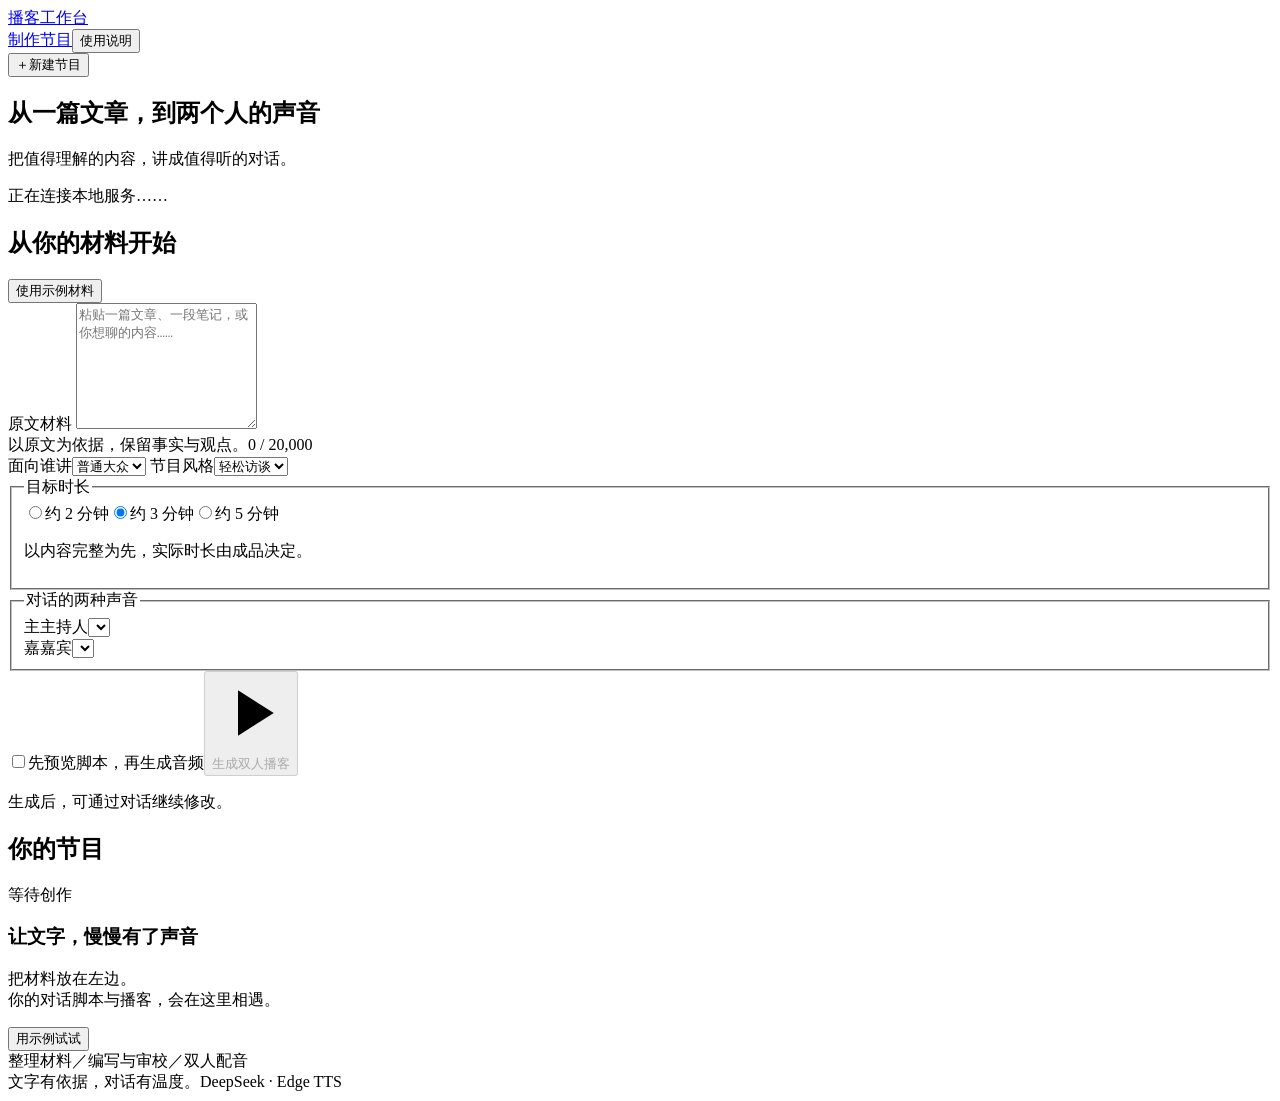
==== src/podcast_workbench/static/index.html @ c78d6475 "feat: connect editorial web UI to backend with default Edge TTS" ====
<!doctype html>
<html lang="zh-CN">
<head>
  <meta charset="utf-8">
  <meta name="viewport" content="width=device-width,initial-scale=1">
  <meta name="color-scheme" content="light">
  <title>播客工作台 · 文稿编辑室</title>
  <link rel="stylesheet" href="/static/styles.css">
  <script src="/static/app.js" defer></script>
</head>
<body>
  <header class="site-header">
    <a class="brand" href="#workspace" aria-label="播客工作台">
      <span class="brand-mark" aria-hidden="true"><i></i><i></i><i></i><i></i><i></i></span>
      <span>播客工作台</span>
    </a>
    <nav aria-label="主导航"><a class="nav-current" href="#workspace">制作节目</a><button type="button" id="help-open">使用说明</button></nav>
    <button type="button" class="new-button" id="new-program"><span aria-hidden="true">＋</span>新建节目</button>
  </header>
  <main id="workspace">
    <section class="hero" aria-labelledby="page-title">
      <h1 id="page-title">从一篇文章，到两个人的声音</h1>
      <p>把值得理解的内容，讲成值得听的对话。</p>
    </section>
    <p class="design-message" id="connection-status" role="status">正在连接本地服务……</p><div class="workspace-grid">
      <section class="material-panel" aria-labelledby="material-heading">
        <div class="section-top"><h2 id="material-heading">从你的材料开始</h2><button class="link-button" type="button" id="use-example">使用示例材料</button></div>
        <form id="material-form" novalidate>
          <label class="field-label" for="source-text">原文材料</label>
          <textarea id="source-text" rows="8" aria-describedby="source-hint source-error" placeholder="粘贴一篇文章、一段笔记，或你想聊的内容……"></textarea>
          <div class="material-meta"><span id="source-hint">以原文为依据，保留事实与观点。</span><span><span id="character-count">0</span> / 20,000</span></div>
          <p class="field-error" id="source-error" role="alert" hidden></p>
          <div class="settings-grid">
            <label class="field-label" for="audience">面向谁讲<select id="audience"><option value="general">普通大众</option><option value="beginner">初学者</option><option value="professional">专业听众</option></select></label>
            <label class="field-label" for="style">节目风格<select id="style"><option value="casual">轻松访谈</option><option value="educational">知识讲解</option></select></label>
          </div>
          <fieldset class="duration-field"><legend>目标时长</legend><div class="duration-options"><label><input type="radio" name="minutes" value="2"><span>约 2 分钟</span></label><label><input type="radio" name="minutes" value="3" checked><span>约 3 分钟</span></label><label><input type="radio" name="minutes" value="5"><span>约 5 分钟</span></label></div><p class="tiny-note">以内容完整为先，实际时长由成品决定。</p></fieldset>
          <fieldset class="voices-field"><legend>对话的两种声音</legend><div class="voice-options"><div class="voice-option"><span class="role-dot" aria-hidden="true">主</span><label for="host-voice">主持人<select id="host-voice"></select></label></div><div class="voice-option"><span class="role-dot guest-dot" aria-hidden="true">嘉</span><label for="guest-voice">嘉宾<select id="guest-voice"></select></label></div></div><p class="field-error" id="voice-error" role="alert" hidden>请为主持人和嘉宾选择不同音色。</p></fieldset>
          <div class="create-actions"><label class="preview-check"><input id="preview-script" type="checkbox"><span>先预览脚本，再生成音频</span></label><button class="primary-button" id="create-button" type="submit" disabled><svg viewBox="0 0 24 24" aria-hidden="true"><path d="m8 5 11 7-11 7z"/></svg><span id="create-label">生成双人播客</span></button><p class="tiny-note centered">生成后，可通过对话继续修改。</p></div>
        </form>
      </section>
      <section class="output-column" aria-labelledby="output-heading">
        <div class="section-top output-top"><h2 id="output-heading">你的节目</h2><span class="state-badge" id="state-badge">等待创作</span></div>
        <div class="empty-output" id="empty-output"><div class="empty-art" aria-hidden="true"><span></span><span></span><span></span><span></span><span></span><i></i></div><h3>让文字，慢慢有了声音</h3><p>把材料放在左边。<br>你的对话脚本与播客，会在这里相遇。</p><button class="secondary-button" type="button" id="empty-example">用示例试试</button><button class="link-button" type="button" id="resume-job" hidden>重新查询任务</button><div class="empty-flow"><span>整理材料</span><span aria-hidden="true">／</span><span>编写与审校</span><span aria-hidden="true">／</span><span>双人配音</span></div></div>
        <div class="running-output" id="running-output" hidden><div class="running-heading"><span class="working-mark" aria-hidden="true"></span><div><h3 id="running-title">正在打磨对话</h3><p>先讲清楚内容，再让两种声音接住它。</p></div></div><ol class="stage-list"><li class="complete"><span class="stage-number">1</span><div><b>整理材料</b><p>提取关键事实与讨论提纲</p></div><span class="stage-word">已完成</span></li><li class="complete"><span class="stage-number">2</span><div><b>编写对话</b><p>让主持人与嘉宾自然衔接</p></div><span class="stage-word">已完成</span></li><li class="current"><span class="stage-number">3</span><div><b>内容审校</b><p>核对依据，调整表达和节奏</p></div><span class="stage-word">进行中</span></li><li><span class="stage-number">4</span><div><b>分角色配音</b><p>为主持人和嘉宾生成语音</p></div><span class="stage-word">等待</span></li><li><span class="stage-number">5</span><div><b>合成音频</b><p>按脚本顺序组成完整节目</p></div><span class="stage-word">等待</span></li></ol><p class="state-explanation">任务由后台继续处理，刷新页面后可恢复进度。</p></div>
        <div class="result-output" id="result-output" hidden>
          <div class="feedback-banner error-banner" id="failure-banner" role="alert" hidden><svg viewBox="0 0 24 24" aria-hidden="true"><circle cx="12" cy="12" r="9"/><path d="M12 7v6m0 3v1"/></svg><div><b>配音暂未完成，脚本已保留</b><p>检查服务配置或稍后重试，无需重新编写脚本。</p><button type="button" class="link-button" id="retry-audio">重新生成音频</button></div></div>
          <div class="episode-heading"><span class="episode-mark" aria-hidden="true"><i></i><i></i><i></i><i></i><i></i></span><div><h3></h3><p>双人对话<span aria-hidden="true"> · </span><span id="episode-style">轻松访谈</span><span aria-hidden="true"> · </span><span id="episode-audience">普通大众</span></p></div></div>
          <div class="feedback-banner stale-banner" id="stale-banner" hidden><div><b>音频尚未更新到当前脚本</b><p>可继续试听已有音频，或生成当前脚本的音频。</p></div><button type="button" class="secondary-button" id="render-new-audio">生成新版音频</button></div>
          <div class="audio-panel" id="audio-panel" hidden><div class="audio-topline"><span>节目音频</span><span class="tiny-note" id="audio-engine"></span></div><audio id="program-audio" controls preload="metadata" aria-label="播客音频"></audio><div class="download-row"><span id="audio-duration"></span><a id="audio-download" class="link-button">下载音频</a></div></div>
          <div class="script-ready-callout" id="script-ready-callout" hidden><span>脚本已备好，可以先修改，再生成音频。</span><button type="button" class="secondary-button" id="render-audio">生成音频</button></div>
          <div class="script-section"><div class="script-tabs" role="tablist" aria-label="节目内容"><button id="tab-script" type="button" role="tab" aria-controls="panel-script" aria-selected="true" tabindex="0" data-tab="script">对话脚本</button><button id="tab-outline" type="button" role="tab" aria-controls="panel-outline" aria-selected="false" tabindex="-1" data-tab="outline">内容提纲</button><button id="tab-review" type="button" role="tab" aria-controls="panel-review" aria-selected="false" tabindex="-1" data-tab="review">审校摘要</button><span class="revision-label" id="revision-label"></span></div>
            <div role="tabpanel" id="panel-script" aria-labelledby="tab-script"></div>
            <div role="tabpanel" id="panel-outline" aria-labelledby="tab-outline" hidden></div>
            <div role="tabpanel" id="panel-review" aria-labelledby="tab-review" hidden></div>
            <div class="script-footer"><span>内容由模型生成，请结合原文核对。</span><a class="link-button" id="script-download" hidden>下载脚本</a></div>
          </div>
          <section class="revision-section" aria-labelledby="revision-heading"><h3 id="revision-heading">继续打磨这期节目</h3><p class="revision-description">不必从头来过，告诉它你想改哪里。</p><div class="quick-actions"><button type="button" data-edit="缩短节目，保留核心观点。">缩短节目</button><button type="button" data-edit="讲得更通俗，保持原文事实。">讲得更通俗</button><button type="button" id="change-voices">应用所选音色</button></div><form id="revision-form"><label class="sr-only" for="revision-text">修改要求</label><div class="revision-composer"><textarea id="revision-text" rows="2" maxlength="4000" placeholder="例如：开场再短一点，嘉宾的解释更生活化。"></textarea><button type="submit" id="revision-submit" aria-label="提交修改" disabled><svg viewBox="0 0 24 24" aria-hidden="true"><path d="m6 12 6-6 6 6M12 6v13"/></svg></button></div><p class="tiny-note">原材料会保留；勾选“先预览脚本”可暂不配音。</p></form></section>
        </div>
        <details class="trace-details" id="trace-details" hidden><summary>会话与请求标识</summary><div><p><span>session_id</span><code></code></p><p><span>trace_id</span><code></code></p></div></details>
      </section>
    </div>
    <div class="design-message" id="design-message" role="alert" hidden></div>
    <footer class="workspace-footer"><span>文字有依据，对话有温度。</span><span>DeepSeek · Edge TTS</span></footer>
  </main>
  <dialog id="help-dialog"><div class="dialog-top"><h2>怎样制作一期节目</h2><button type="button" id="help-close" aria-label="关闭使用说明">×</button></div><ol><li>粘贴材料，选择听众、风格和目标时长。</li><li>直接生成播客，或先预览脚本。</li><li>查看脚本、提纲和审校结果，再生成双人音频。</li><li>通过对话修改，或只调整两个角色的音色。</li></ol><p>DeepSeek 负责整理、编写和审校；Edge TTS 负责双人配音。更换原材料请新建节目。页面会恢复最近一次会话，任务期间请勿关闭后台。</p></dialog>
</body>
</html>
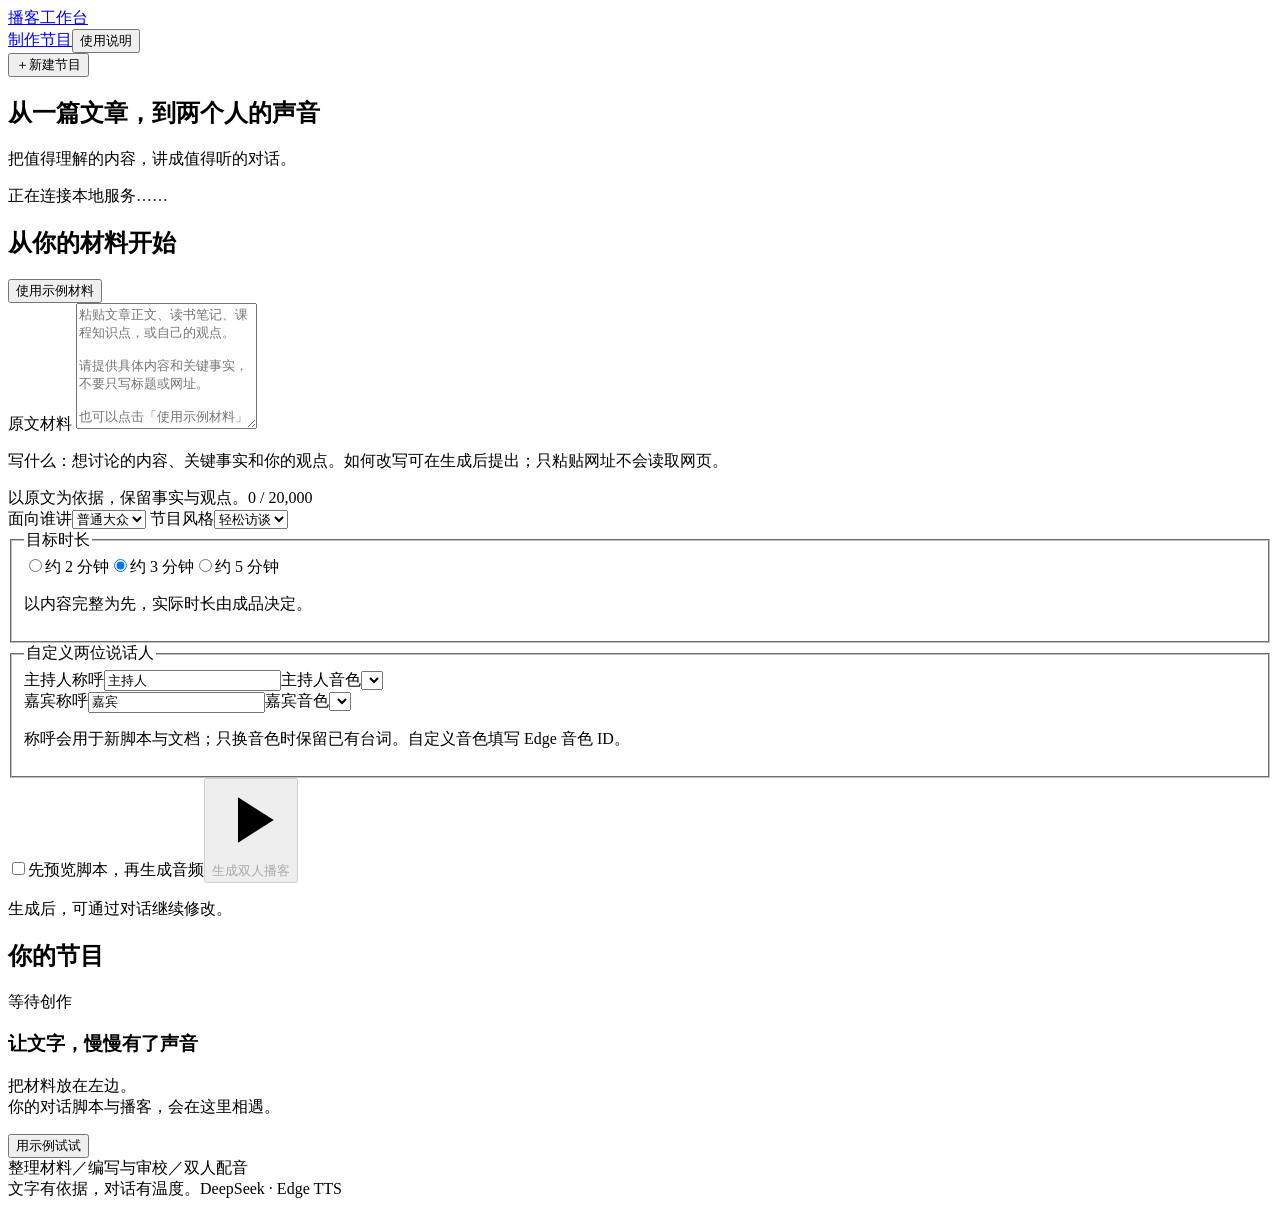
==== commit 05631f9d: "feat: customize speakers and polish loading script collapse and Word export" ====
--- a/src/podcast_workbench/static/index.html
+++ b/src/podcast_workbench/static/index.html
@@ -27,7 +27,8 @@
         <div class="section-top"><h2 id="material-heading">从你的材料开始</h2><button class="link-button" type="button" id="use-example">使用示例材料</button></div>
         <form id="material-form" novalidate>
           <label class="field-label" for="source-text">原文材料</label>
-          <textarea id="source-text" rows="8" aria-describedby="source-hint source-error" placeholder="粘贴一篇文章、一段笔记，或你想聊的内容……"></textarea>
+          <textarea id="source-text" rows="8" aria-describedby="source-hint source-error source-guide" placeholder="粘贴文章正文、读书笔记、课程知识点，或自己的观点。&#10;&#10;请提供具体内容和关键事实，不要只写标题或网址。&#10;&#10;也可以点击「使用示例材料」开始。"></textarea>
+          <p class="tiny-note source-guide" id="source-guide">写什么：想讨论的内容、关键事实和你的观点。如何改写可在生成后提出；只粘贴网址不会读取网页。</p>
           <div class="material-meta"><span id="source-hint">以原文为依据，保留事实与观点。</span><span><span id="character-count">0</span> / 20,000</span></div>
           <p class="field-error" id="source-error" role="alert" hidden></p>
           <div class="settings-grid">
@@ -35,7 +36,12 @@
             <label class="field-label" for="style">节目风格<select id="style"><option value="casual">轻松访谈</option><option value="educational">知识讲解</option></select></label>
           </div>
           <fieldset class="duration-field"><legend>目标时长</legend><div class="duration-options"><label><input type="radio" name="minutes" value="2"><span>约 2 分钟</span></label><label><input type="radio" name="minutes" value="3" checked><span>约 3 分钟</span></label><label><input type="radio" name="minutes" value="5"><span>约 5 分钟</span></label></div><p class="tiny-note">以内容完整为先，实际时长由成品决定。</p></fieldset>
-          <fieldset class="voices-field"><legend>对话的两种声音</legend><div class="voice-options"><div class="voice-option"><span class="role-dot" aria-hidden="true">主</span><label for="host-voice">主持人<select id="host-voice"></select></label></div><div class="voice-option"><span class="role-dot guest-dot" aria-hidden="true">嘉</span><label for="guest-voice">嘉宾<select id="guest-voice"></select></label></div></div><p class="field-error" id="voice-error" role="alert" hidden>请为主持人和嘉宾选择不同音色。</p></fieldset>
+          <fieldset class="voices-field"><legend>自定义两位说话人</legend>
+            <div class="speaker-settings">
+              <div class="speaker-setting"><label class="field-label" for="host-name">主持人称呼<input id="host-name" type="text" maxlength="20" value="主持人" placeholder="例如：小林" required></label><label class="field-label" for="host-voice">主持人音色<select id="host-voice"></select></label><label class="field-label custom-voice" for="host-custom-voice" hidden>Edge 音色 ID<input id="host-custom-voice" type="text" maxlength="80" placeholder="例如：zh-CN-XiaoxiaoNeural" spellcheck="false"></label></div>
+              <div class="speaker-setting"><label class="field-label" for="guest-name">嘉宾称呼<input id="guest-name" type="text" maxlength="20" value="嘉宾" placeholder="例如：阿周" required></label><label class="field-label" for="guest-voice">嘉宾音色<select id="guest-voice"></select></label><label class="field-label custom-voice" for="guest-custom-voice" hidden>Edge 音色 ID<input id="guest-custom-voice" type="text" maxlength="80" placeholder="输入完整音色 ID" spellcheck="false"></label></div>
+            </div><p class="tiny-note">称呼会用于新脚本与文档；只换音色时保留已有台词。自定义音色填写 Edge 音色 ID。</p><p class="field-error" id="voice-error" role="alert" hidden></p>
+          </fieldset>
           <div class="create-actions"><label class="preview-check"><input id="preview-script" type="checkbox"><span>先预览脚本，再生成音频</span></label><button class="primary-button" id="create-button" type="submit" disabled><svg viewBox="0 0 24 24" aria-hidden="true"><path d="m8 5 11 7-11 7z"/></svg><span id="create-label">生成双人播客</span></button><p class="tiny-note centered">生成后，可通过对话继续修改。</p></div>
         </form>
       </section>
@@ -53,7 +59,8 @@
             <div role="tabpanel" id="panel-script" aria-labelledby="tab-script"></div>
             <div role="tabpanel" id="panel-outline" aria-labelledby="tab-outline" hidden></div>
             <div role="tabpanel" id="panel-review" aria-labelledby="tab-review" hidden></div>
-            <div class="script-footer"><span>内容由模型生成，请结合原文核对。</span><a class="link-button" id="script-download" hidden>下载脚本</a></div>
+            <button type="button" class="script-expand" id="script-expand" aria-expanded="false" aria-controls="panel-script" hidden>展开完整脚本</button>
+            <div class="script-footer"><span>内容由模型生成，请结合原文核对。</span><div class="script-exports"><a class="link-button" id="document-download" hidden>导出 Word</a><a class="link-button" id="script-download" hidden>下载文本</a></div></div>
           </div>
           <section class="revision-section" aria-labelledby="revision-heading"><h3 id="revision-heading">继续打磨这期节目</h3><p class="revision-description">不必从头来过，告诉它你想改哪里。</p><div class="quick-actions"><button type="button" data-edit="缩短节目，保留核心观点。">缩短节目</button><button type="button" data-edit="讲得更通俗，保持原文事实。">讲得更通俗</button><button type="button" id="change-voices">应用所选音色</button></div><form id="revision-form"><label class="sr-only" for="revision-text">修改要求</label><div class="revision-composer"><textarea id="revision-text" rows="2" maxlength="4000" placeholder="例如：开场再短一点，嘉宾的解释更生活化。"></textarea><button type="submit" id="revision-submit" aria-label="提交修改" disabled><svg viewBox="0 0 24 24" aria-hidden="true"><path d="m6 12 6-6 6 6M12 6v13"/></svg></button></div><p class="tiny-note">原材料会保留；勾选“先预览脚本”可暂不配音。</p></form></section>
         </div>
@@ -63,6 +70,6 @@
     <div class="design-message" id="design-message" role="alert" hidden></div>
     <footer class="workspace-footer"><span>文字有依据，对话有温度。</span><span>DeepSeek · Edge TTS</span></footer>
   </main>
-  <dialog id="help-dialog"><div class="dialog-top"><h2>怎样制作一期节目</h2><button type="button" id="help-close" aria-label="关闭使用说明">×</button></div><ol><li>粘贴材料，选择听众、风格和目标时长。</li><li>直接生成播客，或先预览脚本。</li><li>查看脚本、提纲和审校结果，再生成双人音频。</li><li>通过对话修改，或只调整两个角色的音色。</li></ol><p>DeepSeek 负责整理、编写和审校；Edge TTS 负责双人配音。更换原材料请新建节目。页面会恢复最近一次会话，任务期间请勿关闭后台。</p></dialog>
+  <dialog id="help-dialog"><div class="dialog-top"><h2>怎样制作一期节目</h2><button type="button" id="help-close" aria-label="关闭使用说明"><svg viewBox="0 0 24 24" aria-hidden="true"><path d="m6 6 12 12M18 6 6 18"/></svg></button></div><ol><li>粘贴具体材料，选择听众、风格和目标时长。</li><li>填写两人称呼、选择音色，直接制作或先预览脚本。</li><li>查看脚本、提纲和审校结果，再生成双人音频。</li><li>长脚本可展开阅读，也可导出完整 Word 文档。</li><li>通过对话修改，或只调整两个角色的音色。</li></ol><p>DeepSeek 负责整理、编写和审校；Edge TTS 负责双人配音。更换原材料请新建节目。页面会恢复最近一次会话，任务期间请勿关闭后台。</p></dialog>
 </body>
 </html>
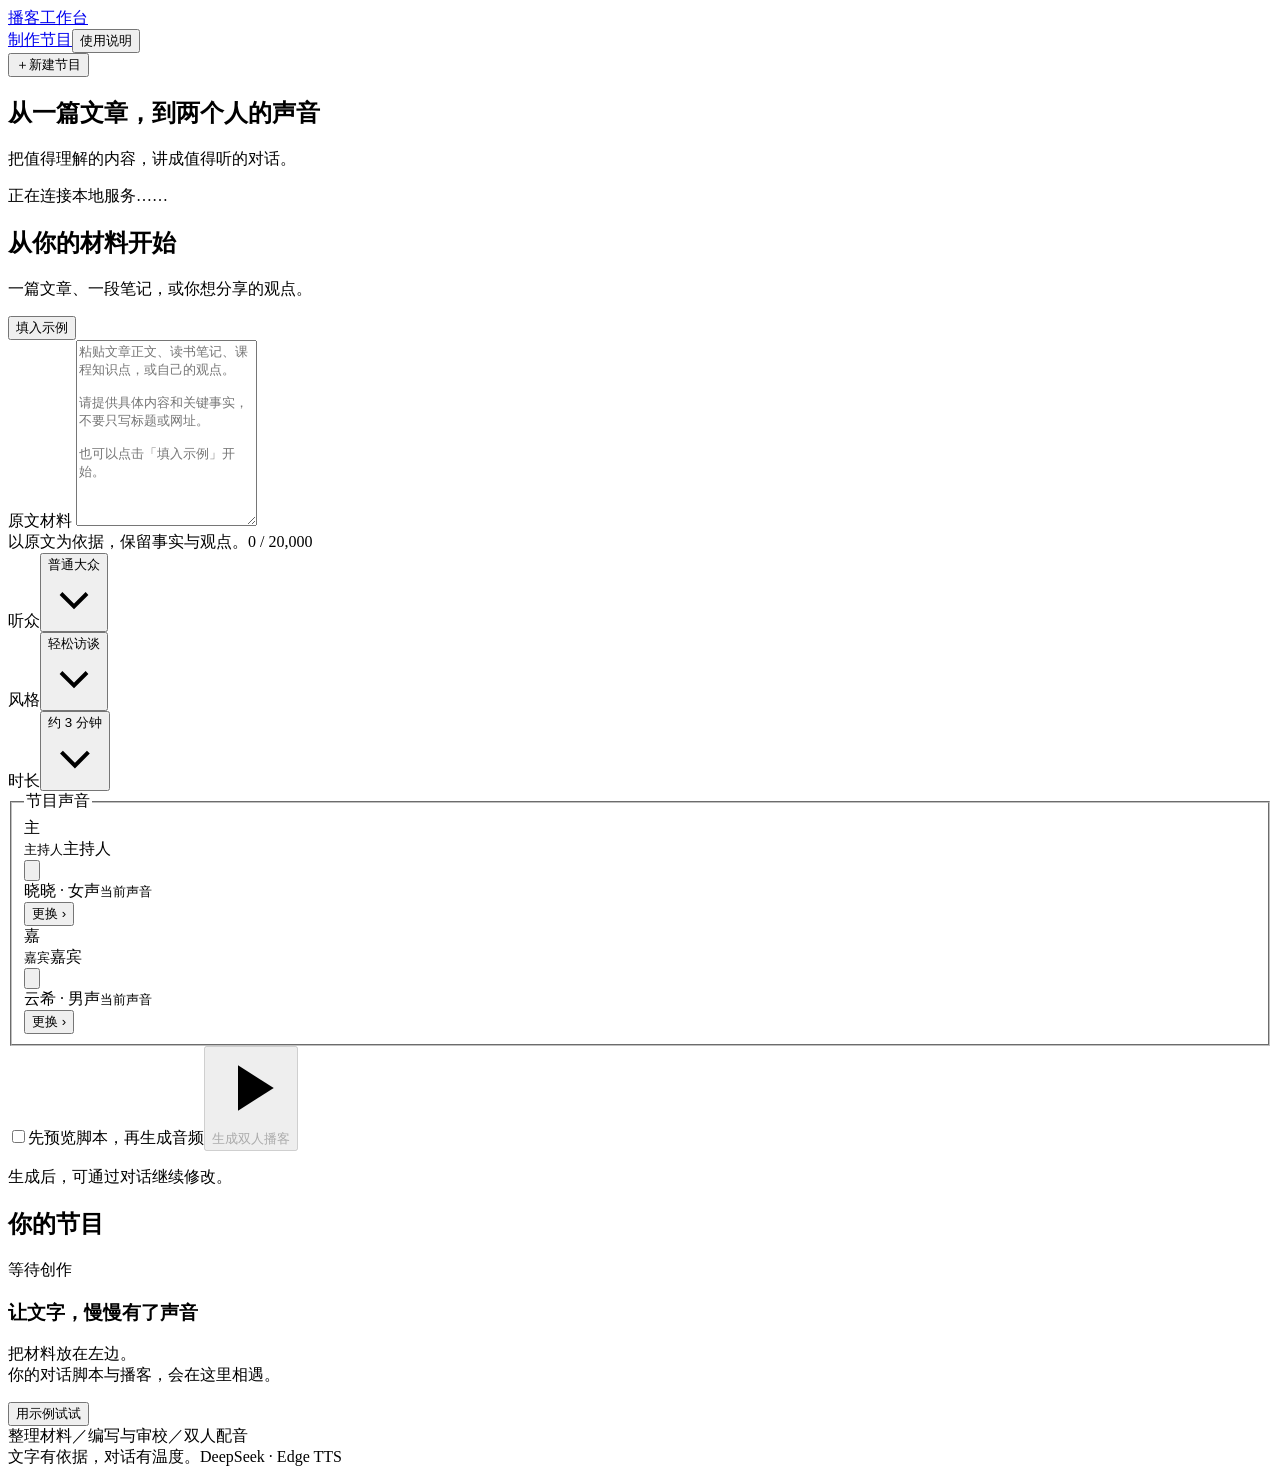
==== commit 47e1941c: "feat: apply approved material-first layout and compact speaker controls" ====
--- a/src/podcast_workbench/static/index.html
+++ b/src/podcast_workbench/static/index.html
@@ -6,6 +6,7 @@
   <meta name="color-scheme" content="light">
   <title>播客工作台 · 文稿编辑室</title>
   <link rel="stylesheet" href="/static/styles.css">
+  <script src="/static/controls.js" defer></script>
   <script src="/static/app.js" defer></script>
 </head>
 <body>
@@ -24,24 +25,16 @@
     </section>
     <p class="design-message" id="connection-status" role="status">正在连接本地服务……</p><div class="workspace-grid">
       <section class="material-panel" aria-labelledby="material-heading">
-        <div class="section-top"><h2 id="material-heading">从你的材料开始</h2><button class="link-button" type="button" id="use-example">使用示例材料</button></div>
+        <div class="section-top material-heading"><div><h2 id="material-heading">从你的材料开始</h2><p>一篇文章、一段笔记，或你想分享的观点。</p></div><button class="link-button" type="button" id="use-example">填入示例</button></div>
         <form id="material-form" novalidate>
           <label class="field-label" for="source-text">原文材料</label>
-          <textarea id="source-text" rows="8" aria-describedby="source-hint source-error source-guide" placeholder="粘贴文章正文、读书笔记、课程知识点，或自己的观点。&#10;&#10;请提供具体内容和关键事实，不要只写标题或网址。&#10;&#10;也可以点击「使用示例材料」开始。"></textarea>
-          <p class="tiny-note source-guide" id="source-guide">写什么：想讨论的内容、关键事实和你的观点。如何改写可在生成后提出；只粘贴网址不会读取网页。</p>
+          <textarea id="source-text" rows="12" aria-describedby="source-hint source-error" placeholder="粘贴文章正文、读书笔记、课程知识点，或自己的观点。&#10;&#10;请提供具体内容和关键事实，不要只写标题或网址。&#10;&#10;也可以点击「填入示例」开始。"></textarea>
           <div class="material-meta"><span id="source-hint">以原文为依据，保留事实与观点。</span><span><span id="character-count">0</span> / 20,000</span></div>
           <p class="field-error" id="source-error" role="alert" hidden></p>
-          <div class="settings-grid">
-            <label class="field-label" for="audience">面向谁讲<select id="audience"><option value="general">普通大众</option><option value="beginner">初学者</option><option value="professional">专业听众</option></select></label>
-            <label class="field-label" for="style">节目风格<select id="style"><option value="casual">轻松访谈</option><option value="educational">知识讲解</option></select></label>
-          </div>
-          <fieldset class="duration-field"><legend>目标时长</legend><div class="duration-options"><label><input type="radio" name="minutes" value="2"><span>约 2 分钟</span></label><label><input type="radio" name="minutes" value="3" checked><span>约 3 分钟</span></label><label><input type="radio" name="minutes" value="5"><span>约 5 分钟</span></label></div><p class="tiny-note">以内容完整为先，实际时长由成品决定。</p></fieldset>
-          <fieldset class="voices-field"><legend>自定义两位说话人</legend>
-            <div class="speaker-settings">
-              <div class="speaker-setting"><label class="field-label" for="host-name">主持人称呼<input id="host-name" type="text" maxlength="20" value="主持人" placeholder="例如：小林" required></label><label class="field-label" for="host-voice">主持人音色<select id="host-voice"></select></label><label class="field-label custom-voice" for="host-custom-voice" hidden>Edge 音色 ID<input id="host-custom-voice" type="text" maxlength="80" placeholder="例如：zh-CN-XiaoxiaoNeural" spellcheck="false"></label></div>
-              <div class="speaker-setting"><label class="field-label" for="guest-name">嘉宾称呼<input id="guest-name" type="text" maxlength="20" value="嘉宾" placeholder="例如：阿周" required></label><label class="field-label" for="guest-voice">嘉宾音色<select id="guest-voice"></select></label><label class="field-label custom-voice" for="guest-custom-voice" hidden>Edge 音色 ID<input id="guest-custom-voice" type="text" maxlength="80" placeholder="输入完整音色 ID" spellcheck="false"></label></div>
-            </div><p class="tiny-note">称呼会用于新脚本与文档；只换音色时保留已有台词。自定义音色填写 Edge 音色 ID。</p><p class="field-error" id="voice-error" role="alert" hidden></p>
-          </fieldset>
+          <div class="program-options"><div class="custom-select"><span class="choice-label" id="audience-label">听众</span><input type="hidden" id="audience" value="general"><button type="button" class="choice-trigger" role="combobox" aria-haspopup="listbox" aria-expanded="false" aria-controls="audience-list" aria-labelledby="audience-label audience-current"><span id="audience-current">普通大众</span><svg class="choice-chevron" viewBox="0 0 20 20" fill="none" stroke="currentColor" stroke-width="1.5" aria-hidden="true"><path d="m5 7.5 5 5 5-5"/></svg></button><ul class="choice-menu" id="audience-list" role="listbox" aria-labelledby="audience-label" hidden><li role="option" id="audience-option-0" data-value="general" aria-selected="true"><span>普通大众</span><svg class="choice-check" viewBox="0 0 20 20" fill="none" stroke="currentColor" stroke-width="1.6" aria-hidden="true"><path d="m4.5 10 3.5 3.5 7.5-7.5"/></svg></li><li role="option" id="audience-option-1" data-value="beginner" aria-selected="false"><span>初学者</span><svg class="choice-check" viewBox="0 0 20 20" fill="none" stroke="currentColor" stroke-width="1.6" aria-hidden="true"><path d="m4.5 10 3.5 3.5 7.5-7.5"/></svg></li><li role="option" id="audience-option-2" data-value="professional" aria-selected="false"><span>专业听众</span><svg class="choice-check" viewBox="0 0 20 20" fill="none" stroke="currentColor" stroke-width="1.6" aria-hidden="true"><path d="m4.5 10 3.5 3.5 7.5-7.5"/></svg></li></ul></div><div class="custom-select"><span class="choice-label" id="style-label">风格</span><input type="hidden" id="style" value="casual"><button type="button" class="choice-trigger" role="combobox" aria-haspopup="listbox" aria-expanded="false" aria-controls="style-list" aria-labelledby="style-label style-current"><span id="style-current">轻松访谈</span><svg class="choice-chevron" viewBox="0 0 20 20" fill="none" stroke="currentColor" stroke-width="1.5" aria-hidden="true"><path d="m5 7.5 5 5 5-5"/></svg></button><ul class="choice-menu" id="style-list" role="listbox" aria-labelledby="style-label" hidden><li role="option" id="style-option-0" data-value="casual" aria-selected="true"><span>轻松访谈</span><svg class="choice-check" viewBox="0 0 20 20" fill="none" stroke="currentColor" stroke-width="1.6" aria-hidden="true"><path d="m4.5 10 3.5 3.5 7.5-7.5"/></svg></li><li role="option" id="style-option-1" data-value="educational" aria-selected="false"><span>知识讲解</span><svg class="choice-check" viewBox="0 0 20 20" fill="none" stroke="currentColor" stroke-width="1.6" aria-hidden="true"><path d="m4.5 10 3.5 3.5 7.5-7.5"/></svg></li></ul></div><div class="custom-select"><span class="choice-label" id="minutes-label">时长</span><input type="hidden" id="minutes" value="3"><button type="button" class="choice-trigger" role="combobox" aria-haspopup="listbox" aria-expanded="false" aria-controls="minutes-list" aria-labelledby="minutes-label minutes-current"><span id="minutes-current">约 3 分钟</span><svg class="choice-chevron" viewBox="0 0 20 20" fill="none" stroke="currentColor" stroke-width="1.5" aria-hidden="true"><path d="m5 7.5 5 5 5-5"/></svg></button><ul class="choice-menu" id="minutes-list" role="listbox" aria-labelledby="minutes-label" hidden><li role="option" id="minutes-option-0" data-value="2" aria-selected="false"><span>约 2 分钟</span><svg class="choice-check" viewBox="0 0 20 20" fill="none" stroke="currentColor" stroke-width="1.6" aria-hidden="true"><path d="m4.5 10 3.5 3.5 7.5-7.5"/></svg></li><li role="option" id="minutes-option-1" data-value="3" aria-selected="true"><span>约 3 分钟</span><svg class="choice-check" viewBox="0 0 20 20" fill="none" stroke="currentColor" stroke-width="1.6" aria-hidden="true"><path d="m4.5 10 3.5 3.5 7.5-7.5"/></svg></li><li role="option" id="minutes-option-2" data-value="5" aria-selected="false"><span>约 5 分钟</span><svg class="choice-check" viewBox="0 0 20 20" fill="none" stroke="currentColor" stroke-width="1.6" aria-hidden="true"><path d="m4.5 10 3.5 3.5 7.5-7.5"/></svg></li></ul></div></div>
+<fieldset class="voices-field"><legend>节目声音</legend><div class="speaker-list"><section class="speaker host" data-role="host"><div class="speaker-top"><span class="avatar" aria-hidden="true">主</span><div class="identity"><small>主持人</small><span class="name" data-name="host">主持人</span></div><button class="rename" type="button" data-rename="host" aria-label="编辑主持人称呼"><svg viewBox="0 0 24 24" aria-hidden="true" fill="none" stroke="currentColor" stroke-width="1.6"><path d="m15 5 4 4M4 20l4-1L20 7a2.8 2.8 0 0 0-4-4L4 15z"/></svg></button><div class="voice-row"><div class="voice-value"><span data-voice-label="host">晓晓 · 女声</span><small>当前声音</small></div><button class="change" type="button" data-change="host">更换 ›</button></div></div></section><section class="speaker guest" data-role="guest"><div class="speaker-top"><span class="avatar" aria-hidden="true">嘉</span><div class="identity"><small>嘉宾</small><span class="name" data-name="guest">嘉宾</span></div><button class="rename" type="button" data-rename="guest" aria-label="编辑嘉宾称呼"><svg viewBox="0 0 24 24" aria-hidden="true" fill="none" stroke="currentColor" stroke-width="1.6"><path d="m15 5 4 4M4 20l4-1L20 7a2.8 2.8 0 0 0-4-4L4 15z"/></svg></button><div class="voice-row"><div class="voice-value"><span data-voice-label="guest">云希 · 男声</span><small>当前声音</small></div><button class="change" type="button" data-change="guest">更换 ›</button></div></div></section></div>
+<input type="hidden" id="host-name" value="主持人"><input type="hidden" id="guest-name" value="嘉宾"><input type="hidden" id="host-voice"><input type="hidden" id="guest-voice">
+<p class="field-error" id="voice-error" role="alert" hidden></p></fieldset>
           <div class="create-actions"><label class="preview-check"><input id="preview-script" type="checkbox"><span>先预览脚本，再生成音频</span></label><button class="primary-button" id="create-button" type="submit" disabled><svg viewBox="0 0 24 24" aria-hidden="true"><path d="m8 5 11 7-11 7z"/></svg><span id="create-label">生成双人播客</span></button><p class="tiny-note centered">生成后，可通过对话继续修改。</p></div>
         </form>
       </section>
@@ -71,5 +64,6 @@
     <footer class="workspace-footer"><span>文字有依据，对话有温度。</span><span>DeepSeek · Edge TTS</span></footer>
   </main>
   <dialog id="help-dialog"><div class="dialog-top"><h2>怎样制作一期节目</h2><button type="button" id="help-close" aria-label="关闭使用说明"><svg viewBox="0 0 24 24" aria-hidden="true"><path d="m6 6 12 12M18 6 6 18"/></svg></button></div><ol><li>粘贴具体材料，选择听众、风格和目标时长。</li><li>填写两人称呼、选择音色，直接制作或先预览脚本。</li><li>查看脚本、提纲和审校结果，再生成双人音频。</li><li>长脚本可展开阅读，也可导出完整 Word 文档。</li><li>通过对话修改，或只调整两个角色的音色。</li></ol><p>DeepSeek 负责整理、编写和审校；Edge TTS 负责双人配音。更换原材料请新建节目。页面会恢复最近一次会话，任务期间请勿关闭后台。</p></dialog>
+<dialog id="voice-dialog" aria-labelledby="voice-title"><div class="dialog-head"><h3 id="voice-title">为主持人选择声音</h3><button type="button" class="close" data-close aria-label="关闭声音选择"><svg viewBox="0 0 24 24" fill="none" stroke="currentColor" stroke-width="1.6"><path d="m6 6 12 12M18 6 6 18"/></svg></button></div><p class="dialog-subtitle">先选择声音；名称与音色相互独立。</p><button type="button" class="voice-choice" data-voice="晓晓 · 女声"><span class="avatar" aria-hidden="true">晓</span><span><strong>晓晓</strong><small>女声 · 普通话</small></span><span class="check"></span></button><button type="button" class="voice-choice" data-voice="云希 · 男声"><span class="avatar" aria-hidden="true">云</span><span><strong>云希</strong><small>男声 · 普通话</small></span><span class="check"></span></button><details><summary>高级设置：填写 Edge 音色 ID</summary><label class="custom-label" for="custom-id">完整音色 ID</label><input class="custom-input" id="custom-id" placeholder="例如 zh-CN-XiaoxiaoNeural" maxlength="80" spellcheck="false"><p class="tiny">适用于已有 Edge 音色 ID 的用户，不支持上传或克隆声音。</p><p class="custom-error" id="custom-error" role="alert" hidden></p><button type="button" class="custom-save" id="custom-apply">使用此音色</button></details></dialog><dialog id="name-dialog" aria-labelledby="name-title"><div class="dialog-head"><h3 id="name-title">修改称呼</h3><button class="close" type="button" data-close aria-label="关闭称呼编辑">×</button></div><form id="name-form"><label class="custom-label" for="new-name">节目中的称呼</label><input class="rename-input" id="new-name" maxlength="20" required><button class="primary" type="submit">保存称呼</button></form></dialog>
 </body>
 </html>
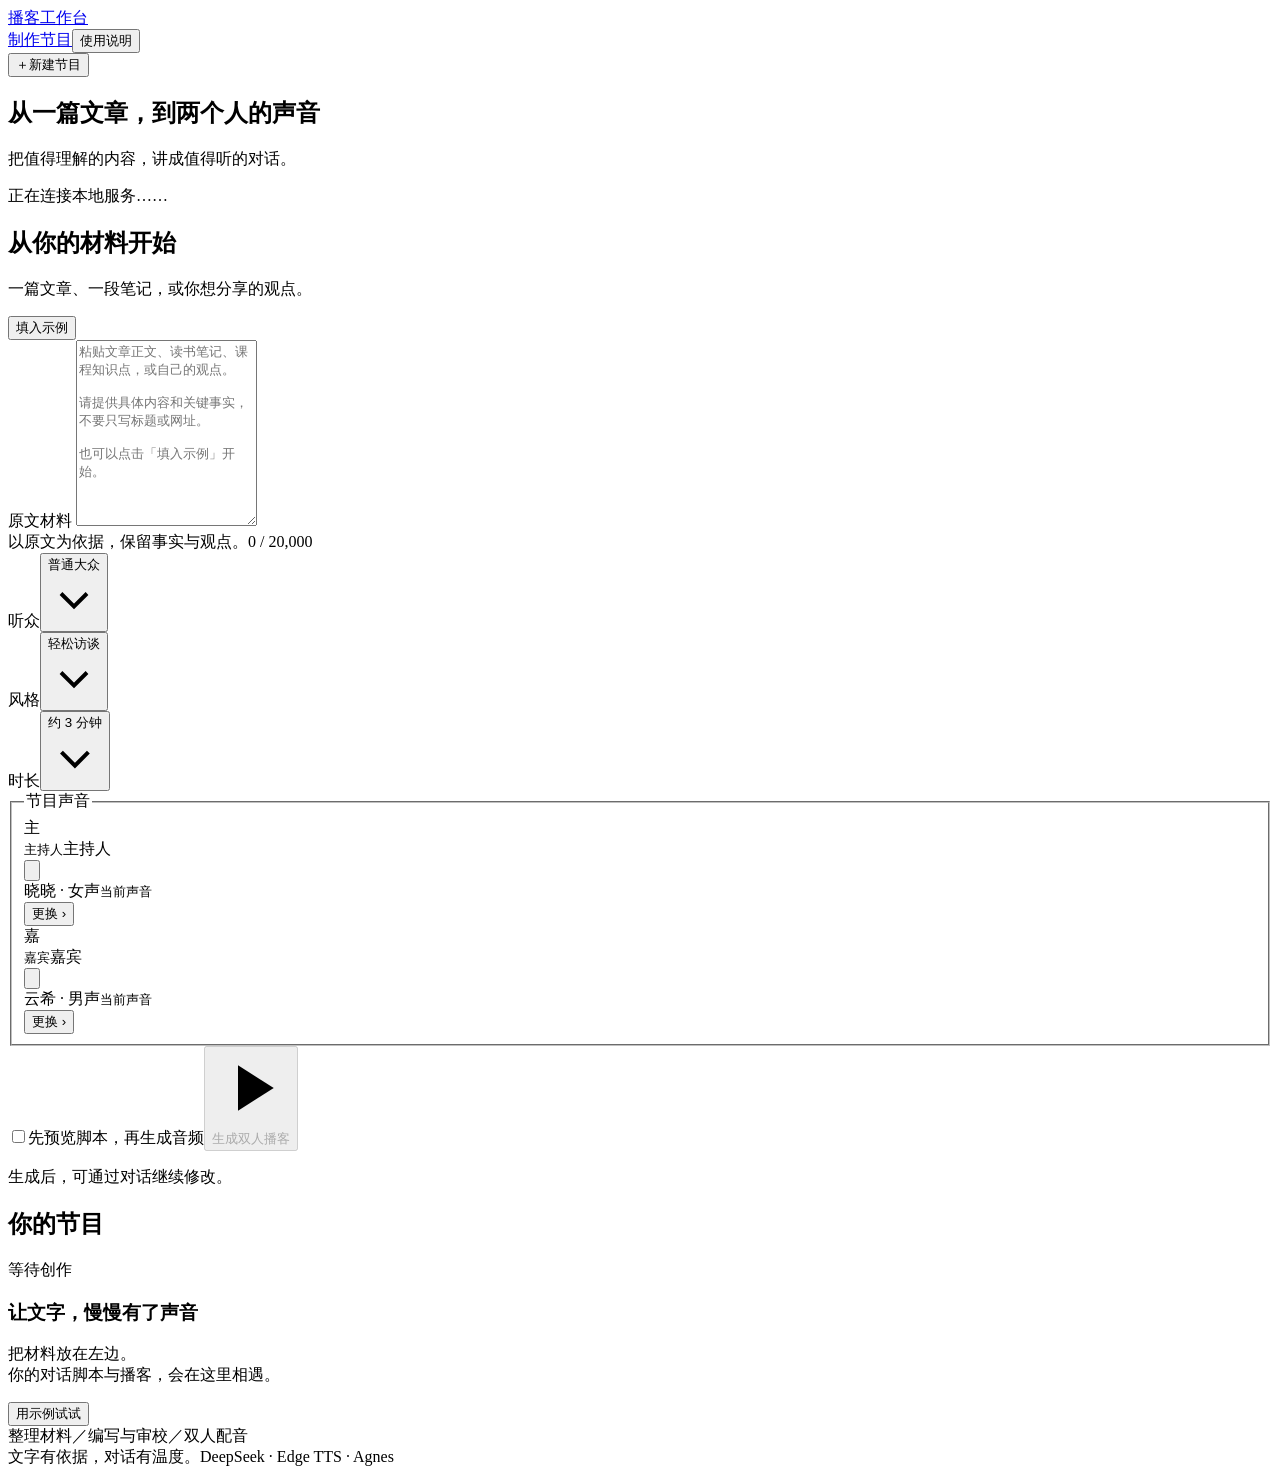
==== commit 86543186: "feat: add independent cover planner and Agnes image generation with A layout" ====
--- a/src/podcast_workbench/static/index.html
+++ b/src/podcast_workbench/static/index.html
@@ -7,6 +7,7 @@
   <title>播客工作台 · 文稿编辑室</title>
   <link rel="stylesheet" href="/static/styles.css">
   <script src="/static/controls.js" defer></script>
+  <script src="/static/cover.js" defer></script>
   <script src="/static/app.js" defer></script>
 </head>
 <body>
@@ -43,12 +44,17 @@
         <div class="empty-output" id="empty-output"><div class="empty-art" aria-hidden="true"><span></span><span></span><span></span><span></span><span></span><i></i></div><h3>让文字，慢慢有了声音</h3><p>把材料放在左边。<br>你的对话脚本与播客，会在这里相遇。</p><button class="secondary-button" type="button" id="empty-example">用示例试试</button><button class="link-button" type="button" id="resume-job" hidden>重新查询任务</button><div class="empty-flow"><span>整理材料</span><span aria-hidden="true">／</span><span>编写与审校</span><span aria-hidden="true">／</span><span>双人配音</span></div></div>
         <div class="running-output" id="running-output" hidden><div class="running-heading"><span class="working-mark" aria-hidden="true"></span><div><h3 id="running-title">正在打磨对话</h3><p>先讲清楚内容，再让两种声音接住它。</p></div></div><ol class="stage-list"><li class="complete"><span class="stage-number">1</span><div><b>整理材料</b><p>提取关键事实与讨论提纲</p></div><span class="stage-word">已完成</span></li><li class="complete"><span class="stage-number">2</span><div><b>编写对话</b><p>让主持人与嘉宾自然衔接</p></div><span class="stage-word">已完成</span></li><li class="current"><span class="stage-number">3</span><div><b>内容审校</b><p>核对依据，调整表达和节奏</p></div><span class="stage-word">进行中</span></li><li><span class="stage-number">4</span><div><b>分角色配音</b><p>为主持人和嘉宾生成语音</p></div><span class="stage-word">等待</span></li><li><span class="stage-number">5</span><div><b>合成音频</b><p>按脚本顺序组成完整节目</p></div><span class="stage-word">等待</span></li></ol><p class="state-explanation">任务由后台继续处理，刷新页面后可恢复进度。</p></div>
         <div class="result-output" id="result-output" hidden>
+<div class="workspace-tabs" role="tablist" aria-label="节目工作区">
+<button type="button" role="tab" id="view-tab-episode" aria-controls="view-episode" aria-selected="true" data-view="episode">节目</button>
+<button type="button" role="tab" id="view-tab-script" aria-controls="view-script" aria-selected="false" tabindex="-1" data-view="script">脚本</button>
+<button type="button" role="tab" id="view-tab-cover" aria-controls="view-cover" aria-selected="false" tabindex="-1" data-view="cover">封面</button></div>
           <div class="feedback-banner error-banner" id="failure-banner" role="alert" hidden><svg viewBox="0 0 24 24" aria-hidden="true"><circle cx="12" cy="12" r="9"/><path d="M12 7v6m0 3v1"/></svg><div><b>配音暂未完成，脚本已保留</b><p>检查服务配置或稍后重试，无需重新编写脚本。</p><button type="button" class="link-button" id="retry-audio">重新生成音频</button></div></div>
-          <div class="episode-heading"><span class="episode-mark" aria-hidden="true"><i></i><i></i><i></i><i></i><i></i></span><div><h3></h3><p>双人对话<span aria-hidden="true"> · </span><span id="episode-style">轻松访谈</span><span aria-hidden="true"> · </span><span id="episode-audience">普通大众</span></p></div></div>
+          <div id="view-episode" role="tabpanel" aria-labelledby="view-tab-episode"><div class="episode-heading"><div class="episode-cover"><img id="episode-cover-image" alt="节目封面" hidden><span id="episode-cover-empty">封面可选<br>尚未生成</span></div><div><h3></h3><p>双人对话<span aria-hidden="true"> · </span><span id="episode-style">轻松访谈</span><span aria-hidden="true"> · </span><span id="episode-audience">普通大众</span></p></div></div>
           <div class="feedback-banner stale-banner" id="stale-banner" hidden><div><b>音频尚未更新到当前脚本</b><p>可继续试听已有音频，或生成当前脚本的音频。</p></div><button type="button" class="secondary-button" id="render-new-audio">生成新版音频</button></div>
           <div class="audio-panel" id="audio-panel" hidden><div class="audio-topline"><span>节目音频</span><span class="tiny-note" id="audio-engine"></span></div><audio id="program-audio" controls preload="metadata" aria-label="播客音频"></audio><div class="download-row"><span id="audio-duration"></span><a id="audio-download" class="link-button">下载音频</a></div></div>
           <div class="script-ready-callout" id="script-ready-callout" hidden><span>脚本已备好，可以先修改，再生成音频。</span><button type="button" class="secondary-button" id="render-audio">生成音频</button></div>
-          <div class="script-section"><div class="script-tabs" role="tablist" aria-label="节目内容"><button id="tab-script" type="button" role="tab" aria-controls="panel-script" aria-selected="true" tabindex="0" data-tab="script">对话脚本</button><button id="tab-outline" type="button" role="tab" aria-controls="panel-outline" aria-selected="false" tabindex="-1" data-tab="outline">内容提纲</button><button id="tab-review" type="button" role="tab" aria-controls="panel-review" aria-selected="false" tabindex="-1" data-tab="review">审校摘要</button><span class="revision-label" id="revision-label"></span></div>
+          <div class="episode-assets"><button class="secondary-button" type="button" data-open-view="cover">设计节目封面</button><button class="secondary-button" type="button" data-open-view="script">查看脚本与导出</button></div><p class="tiny-note">音频和封面分别制作，生成失败时保留已有结果。</p></div>
+<div id="view-script" role="tabpanel" aria-labelledby="view-tab-script" hidden><div class="script-section"><div class="script-tabs" role="tablist" aria-label="节目内容"><button id="tab-script" type="button" role="tab" aria-controls="panel-script" aria-selected="true" tabindex="0" data-tab="script">对话脚本</button><button id="tab-outline" type="button" role="tab" aria-controls="panel-outline" aria-selected="false" tabindex="-1" data-tab="outline">内容提纲</button><button id="tab-review" type="button" role="tab" aria-controls="panel-review" aria-selected="false" tabindex="-1" data-tab="review">审校摘要</button><span class="revision-label" id="revision-label"></span></div>
             <div role="tabpanel" id="panel-script" aria-labelledby="tab-script"></div>
             <div role="tabpanel" id="panel-outline" aria-labelledby="tab-outline" hidden></div>
             <div role="tabpanel" id="panel-review" aria-labelledby="tab-review" hidden></div>
@@ -56,12 +62,26 @@
             <div class="script-footer"><span>内容由模型生成，请结合原文核对。</span><div class="script-exports"><a class="link-button" id="document-download" hidden>导出 Word</a><a class="link-button" id="script-download" hidden>下载文本</a></div></div>
           </div>
           <section class="revision-section" aria-labelledby="revision-heading"><h3 id="revision-heading">继续打磨这期节目</h3><p class="revision-description">不必从头来过，告诉它你想改哪里。</p><div class="quick-actions"><button type="button" data-edit="缩短节目，保留核心观点。">缩短节目</button><button type="button" data-edit="讲得更通俗，保持原文事实。">讲得更通俗</button><button type="button" id="change-voices">应用所选音色</button></div><form id="revision-form"><label class="sr-only" for="revision-text">修改要求</label><div class="revision-composer"><textarea id="revision-text" rows="2" maxlength="4000" placeholder="例如：开场再短一点，嘉宾的解释更生活化。"></textarea><button type="submit" id="revision-submit" aria-label="提交修改" disabled><svg viewBox="0 0 24 24" aria-hidden="true"><path d="m6 12 6-6 6 6M12 6v13"/></svg></button></div><p class="tiny-note">原材料会保留；勾选“先预览脚本”可暂不配音。</p></form></section>
+</div>
+<section id="view-cover" role="tabpanel" aria-labelledby="view-tab-cover" hidden>
+<div class="cover-settings"><h3>为这期节目，添一张封面</h3><p class="tiny-note">先整理画面描述，再交给 Agnes 生图。标题在页面单独展示。</p>
+<p class="cover-config-note" id="cover-config-note" role="status"></p>
+<div class="cover-label"><span>封面画风</span><span>正方形 · 1K</span></div>
+<div class="cover-style-options" role="group" aria-label="选择封面画风"><button type="button" data-cover-style="illustration" aria-pressed="true">插画</button><button type="button" data-cover-style="photo" aria-pressed="false">摄影感</button><button type="button" data-cover-style="abstract" aria-pressed="false">极简抽象</button></div>
+<div class="cover-label"><label for="cover-prompt">画面描述</label><button type="button" class="link-button" id="plan-cover">根据脚本整理</button></div>
+<textarea id="cover-prompt" rows="5" maxlength="3000" placeholder="描述封面的主体、场景、色彩和构图，或点击「根据脚本整理」。例如：一本打开的书与声音波纹，浅紫色，留白充足，不含文字。"></textarea>
+<p class="tiny-note" id="cover-rationale"></p>
+<div class="cover-actions"><span class="tiny-note">无文字封面 · 每次一张</span><button class="primary-button" id="generate-cover" type="button">生成节目封面</button></div>
+<div id="cover-result" hidden><img id="cover-image" alt="根据节目内容生成的封面"><div class="cover-download-row"><span class="tiny-note" id="cover-size"></span><a class="link-button" id="cover-download">下载封面 PNG</a></div></div>
+<p class="cover-stale-note" id="cover-stale-note" hidden>此封面对应旧版脚本。可继续使用，或根据当前脚本重新生成。</p>
+</div></section>
+
         </div>
         <details class="trace-details" id="trace-details" hidden><summary>会话与请求标识</summary><div><p><span>session_id</span><code></code></p><p><span>trace_id</span><code></code></p></div></details>
       </section>
     </div>
     <div class="design-message" id="design-message" role="alert" hidden></div>
-    <footer class="workspace-footer"><span>文字有依据，对话有温度。</span><span>DeepSeek · Edge TTS</span></footer>
+    <footer class="workspace-footer"><span>文字有依据，对话有温度。</span><span>DeepSeek · Edge TTS · Agnes</span></footer>
   </main>
   <dialog id="help-dialog"><div class="dialog-top"><h2>怎样制作一期节目</h2><button type="button" id="help-close" aria-label="关闭使用说明"><svg viewBox="0 0 24 24" aria-hidden="true"><path d="m6 6 12 12M18 6 6 18"/></svg></button></div><ol><li>粘贴具体材料，选择听众、风格和目标时长。</li><li>填写两人称呼、选择音色，直接制作或先预览脚本。</li><li>查看脚本、提纲和审校结果，再生成双人音频。</li><li>长脚本可展开阅读，也可导出完整 Word 文档。</li><li>通过对话修改，或只调整两个角色的音色。</li></ol><p>DeepSeek 负责整理、编写和审校；Edge TTS 负责双人配音。更换原材料请新建节目。页面会恢复最近一次会话，任务期间请勿关闭后台。</p></dialog>
 <dialog id="voice-dialog" aria-labelledby="voice-title"><div class="dialog-head"><h3 id="voice-title">为主持人选择声音</h3><button type="button" class="close" data-close aria-label="关闭声音选择"><svg viewBox="0 0 24 24" fill="none" stroke="currentColor" stroke-width="1.6"><path d="m6 6 12 12M18 6 6 18"/></svg></button></div><p class="dialog-subtitle">先选择声音；名称与音色相互独立。</p><button type="button" class="voice-choice" data-voice="晓晓 · 女声"><span class="avatar" aria-hidden="true">晓</span><span><strong>晓晓</strong><small>女声 · 普通话</small></span><span class="check"></span></button><button type="button" class="voice-choice" data-voice="云希 · 男声"><span class="avatar" aria-hidden="true">云</span><span><strong>云希</strong><small>男声 · 普通话</small></span><span class="check"></span></button><details><summary>高级设置：填写 Edge 音色 ID</summary><label class="custom-label" for="custom-id">完整音色 ID</label><input class="custom-input" id="custom-id" placeholder="例如 zh-CN-XiaoxiaoNeural" maxlength="80" spellcheck="false"><p class="tiny">适用于已有 Edge 音色 ID 的用户，不支持上传或克隆声音。</p><p class="custom-error" id="custom-error" role="alert" hidden></p><button type="button" class="custom-save" id="custom-apply">使用此音色</button></details></dialog><dialog id="name-dialog" aria-labelledby="name-title"><div class="dialog-head"><h3 id="name-title">修改称呼</h3><button class="close" type="button" data-close aria-label="关闭称呼编辑">×</button></div><form id="name-form"><label class="custom-label" for="new-name">节目中的称呼</label><input class="rename-input" id="new-name" maxlength="20" required><button class="primary" type="submit">保存称呼</button></form></dialog>
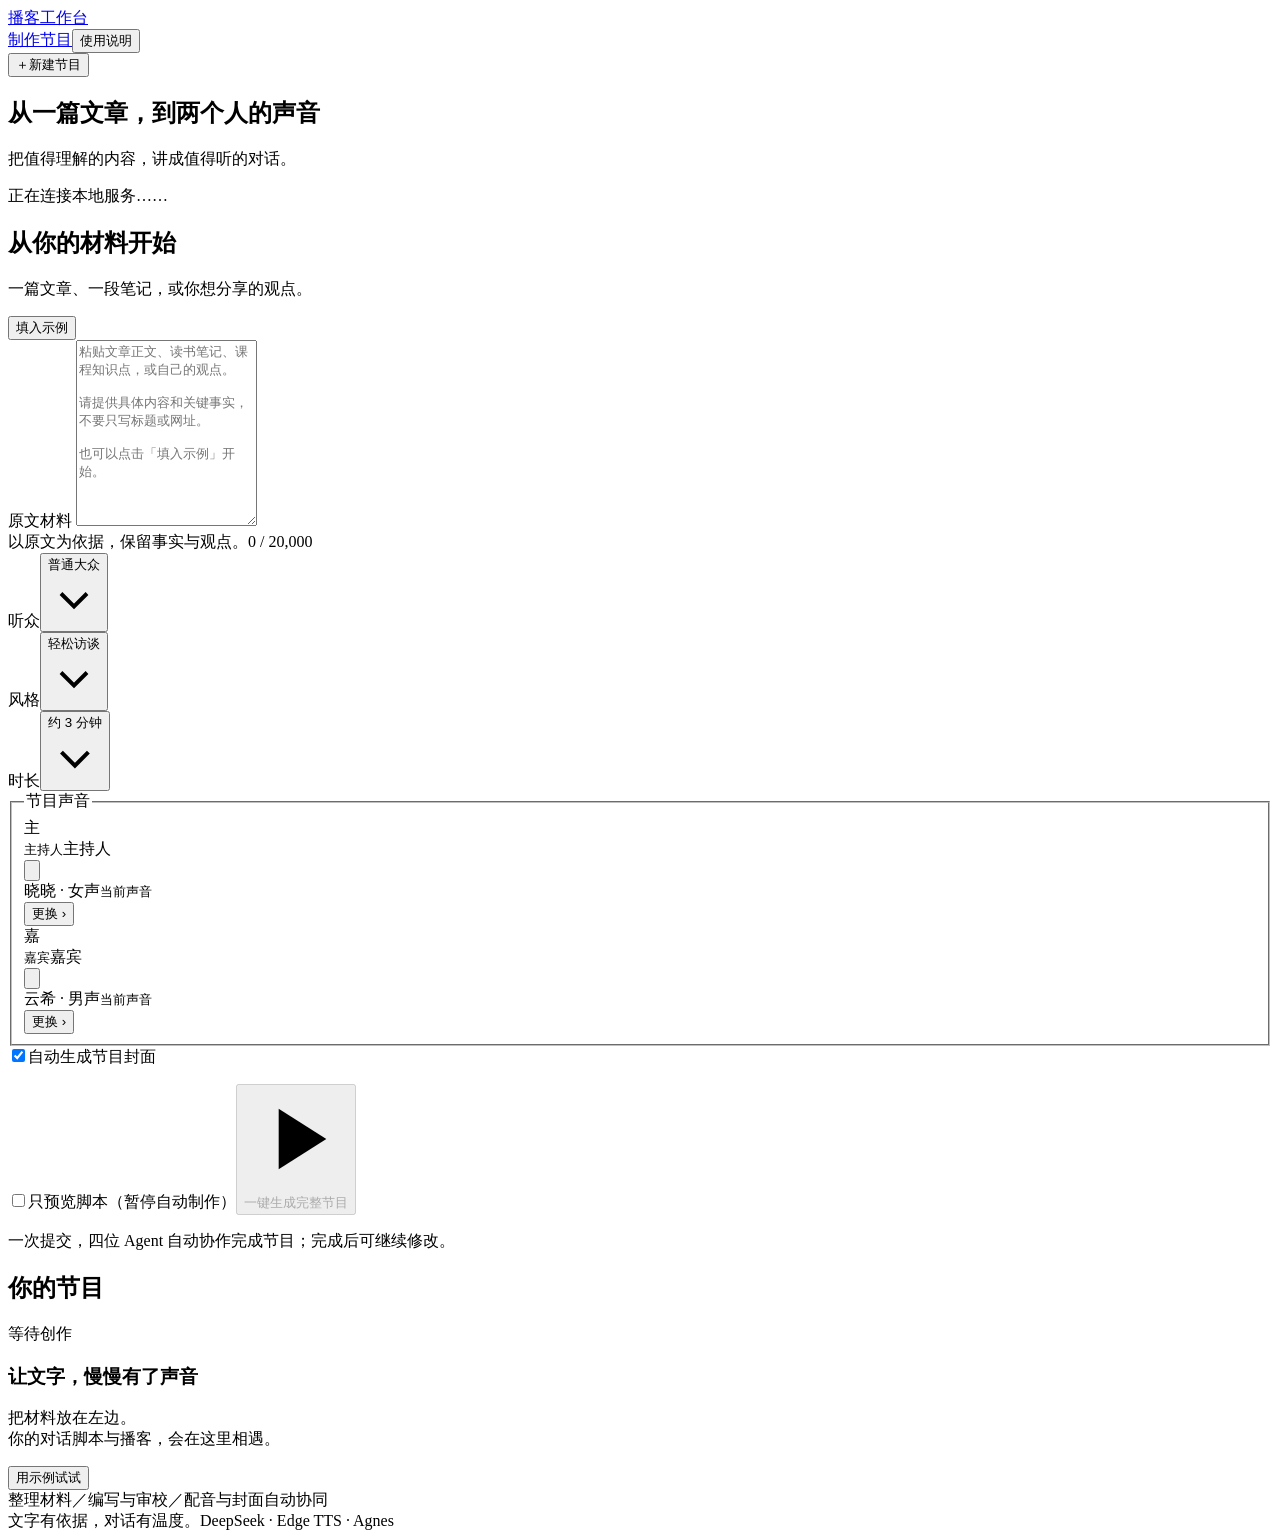
==== commit 94e34635: "feat: orchestrate one-click LangGraph collaboration with parallel asset teams" ====
--- a/src/podcast_workbench/static/index.html
+++ b/src/podcast_workbench/static/index.html
@@ -36,14 +36,14 @@
 <fieldset class="voices-field"><legend>节目声音</legend><div class="speaker-list"><section class="speaker host" data-role="host"><div class="speaker-top"><span class="avatar" aria-hidden="true">主</span><div class="identity"><small>主持人</small><span class="name" data-name="host">主持人</span></div><button class="rename" type="button" data-rename="host" aria-label="编辑主持人称呼"><svg viewBox="0 0 24 24" aria-hidden="true" fill="none" stroke="currentColor" stroke-width="1.6"><path d="m15 5 4 4M4 20l4-1L20 7a2.8 2.8 0 0 0-4-4L4 15z"/></svg></button><div class="voice-row"><div class="voice-value"><span data-voice-label="host">晓晓 · 女声</span><small>当前声音</small></div><button class="change" type="button" data-change="host">更换 ›</button></div></div></section><section class="speaker guest" data-role="guest"><div class="speaker-top"><span class="avatar" aria-hidden="true">嘉</span><div class="identity"><small>嘉宾</small><span class="name" data-name="guest">嘉宾</span></div><button class="rename" type="button" data-rename="guest" aria-label="编辑嘉宾称呼"><svg viewBox="0 0 24 24" aria-hidden="true" fill="none" stroke="currentColor" stroke-width="1.6"><path d="m15 5 4 4M4 20l4-1L20 7a2.8 2.8 0 0 0-4-4L4 15z"/></svg></button><div class="voice-row"><div class="voice-value"><span data-voice-label="guest">云希 · 男声</span><small>当前声音</small></div><button class="change" type="button" data-change="guest">更换 ›</button></div></div></section></div>
 <input type="hidden" id="host-name" value="主持人"><input type="hidden" id="guest-name" value="嘉宾"><input type="hidden" id="host-voice"><input type="hidden" id="guest-voice">
 <p class="field-error" id="voice-error" role="alert" hidden></p></fieldset>
-          <div class="create-actions"><label class="preview-check"><input id="preview-script" type="checkbox"><span>先预览脚本，再生成音频</span></label><button class="primary-button" id="create-button" type="submit" disabled><svg viewBox="0 0 24 24" aria-hidden="true"><path d="m8 5 11 7-11 7z"/></svg><span id="create-label">生成双人播客</span></button><p class="tiny-note centered">生成后，可通过对话继续修改。</p></div>
+          <div class="create-actions"><label class="preview-check"><input id="auto-cover" type="checkbox" checked><span>自动生成节目封面</span></label><p class="tiny-note" id="auto-cover-note"></p><label class="preview-check"><input id="preview-script" type="checkbox"><span>只预览脚本（暂停自动制作）</span></label><button class="primary-button" id="create-button" type="submit" disabled><svg viewBox="0 0 24 24" aria-hidden="true"><path d="m8 5 11 7-11 7z"/></svg><span id="create-label">一键生成完整节目</span></button><p class="tiny-note centered">一次提交，四位 Agent 自动协作完成节目；完成后可继续修改。</p></div>
         </form>
       </section>
       <section class="output-column" aria-labelledby="output-heading">
         <div class="section-top output-top"><h2 id="output-heading">你的节目</h2><span class="state-badge" id="state-badge">等待创作</span></div>
-        <div class="empty-output" id="empty-output"><div class="empty-art" aria-hidden="true"><span></span><span></span><span></span><span></span><span></span><i></i></div><h3>让文字，慢慢有了声音</h3><p>把材料放在左边。<br>你的对话脚本与播客，会在这里相遇。</p><button class="secondary-button" type="button" id="empty-example">用示例试试</button><button class="link-button" type="button" id="resume-job" hidden>重新查询任务</button><div class="empty-flow"><span>整理材料</span><span aria-hidden="true">／</span><span>编写与审校</span><span aria-hidden="true">／</span><span>双人配音</span></div></div>
-        <div class="running-output" id="running-output" hidden><div class="running-heading"><span class="working-mark" aria-hidden="true"></span><div><h3 id="running-title">正在打磨对话</h3><p>先讲清楚内容，再让两种声音接住它。</p></div></div><ol class="stage-list"><li class="complete"><span class="stage-number">1</span><div><b>整理材料</b><p>提取关键事实与讨论提纲</p></div><span class="stage-word">已完成</span></li><li class="complete"><span class="stage-number">2</span><div><b>编写对话</b><p>让主持人与嘉宾自然衔接</p></div><span class="stage-word">已完成</span></li><li class="current"><span class="stage-number">3</span><div><b>内容审校</b><p>核对依据，调整表达和节奏</p></div><span class="stage-word">进行中</span></li><li><span class="stage-number">4</span><div><b>分角色配音</b><p>为主持人和嘉宾生成语音</p></div><span class="stage-word">等待</span></li><li><span class="stage-number">5</span><div><b>合成音频</b><p>按脚本顺序组成完整节目</p></div><span class="stage-word">等待</span></li></ol><p class="state-explanation">任务由后台继续处理，刷新页面后可恢复进度。</p></div>
-        <div class="result-output" id="result-output" hidden>
+        <div class="empty-output" id="empty-output"><div class="empty-art" aria-hidden="true"><span></span><span></span><span></span><span></span><span></span><i></i></div><h3>让文字，慢慢有了声音</h3><p>把材料放在左边。<br>你的对话脚本与播客，会在这里相遇。</p><button class="secondary-button" type="button" id="empty-example">用示例试试</button><button class="link-button" type="button" id="resume-job" hidden>重新查询任务</button><div class="empty-flow"><span>整理材料</span><span aria-hidden="true">／</span><span>编写与审校</span><span aria-hidden="true">／</span><span>配音与封面自动协同</span></div></div>
+        <div class="running-output" id="running-output" hidden><div class="running-heading"><span class="working-mark" aria-hidden="true"></span><div><h3 id="running-title">正在打磨对话</h3><p>先讲清楚内容，再让两种声音接住它。</p></div></div><ol class="stage-list"><li data-node="researcher"><span class="stage-number">1</span><div><b>资料整理</b><p>提炼原文事实与讨论提纲</p></div><span class="stage-word">等待</span></li><li data-node="writer"><span class="stage-number">2</span><div><b>播客编剧</b><p>根据材料编写双人对话</p></div><span class="stage-word">等待</span></li><li data-node="reviewer"><span class="stage-number">3</span><div><b>内容审校</b><p>形成两个分支共同使用的最终脚本</p></div><span class="stage-word">等待</span></li><li data-node="tts"><span class="stage-number">音</span><div><b>分角色配音</b><p>音频分支 · 自动生成两种声音</p></div><span class="stage-word">等待</span></li><li data-node="merge"><span class="stage-number">合</span><div><b>合成音频</b><p>音频分支 · 拼接并发布完整音频</p></div><span class="stage-word">等待</span></li><li data-node="cover_planner"><span class="stage-number">图</span><div><b>封面策划</b><p>封面分支 · 从审校稿提炼画面描述</p></div><span class="stage-word">等待</span></li><li data-node="image"><span class="stage-number">封</span><div><b>生成封面</b><p>封面分支 · 自动调用 Agnes 并保存</p></div><span class="stage-word">等待</span></li></ol><p class="state-explanation">审校后配音与封面自动并行；汇合后统一交付，刷新可恢复进度。</p></div>
+        <p class="collaboration-summary" id="collaboration-summary" role="status" hidden></p><div class="result-output" id="result-output" hidden>
 <div class="workspace-tabs" role="tablist" aria-label="节目工作区">
 <button type="button" role="tab" id="view-tab-episode" aria-controls="view-episode" aria-selected="true" data-view="episode">节目</button>
 <button type="button" role="tab" id="view-tab-script" aria-controls="view-script" aria-selected="false" tabindex="-1" data-view="script">脚本</button>
@@ -53,7 +53,7 @@
           <div class="feedback-banner stale-banner" id="stale-banner" hidden><div><b>音频尚未更新到当前脚本</b><p>可继续试听已有音频，或生成当前脚本的音频。</p></div><button type="button" class="secondary-button" id="render-new-audio">生成新版音频</button></div>
           <div class="audio-panel" id="audio-panel" hidden><div class="audio-topline"><span>节目音频</span><span class="tiny-note" id="audio-engine"></span></div><audio id="program-audio" controls preload="metadata" aria-label="播客音频"></audio><div class="download-row"><span id="audio-duration"></span><a id="audio-download" class="link-button">下载音频</a></div></div>
           <div class="script-ready-callout" id="script-ready-callout" hidden><span>脚本已备好，可以先修改，再生成音频。</span><button type="button" class="secondary-button" id="render-audio">生成音频</button></div>
-          <div class="episode-assets"><button class="secondary-button" type="button" data-open-view="cover">设计节目封面</button><button class="secondary-button" type="button" data-open-view="script">查看脚本与导出</button></div><p class="tiny-note">音频和封面分别制作，生成失败时保留已有结果。</p></div>
+          <button class="primary-button complete-program" id="complete-program" type="button" hidden>自动补齐本期节目</button><div class="episode-assets"><button class="secondary-button" type="button" data-open-view="cover">查看／调整封面</button><button class="secondary-button" type="button" data-open-view="script">查看脚本与导出</button></div><p class="tiny-note">完整节目自动交付音频和封面；下方入口用于查看或独立调整。</p></div>
 <div id="view-script" role="tabpanel" aria-labelledby="view-tab-script" hidden><div class="script-section"><div class="script-tabs" role="tablist" aria-label="节目内容"><button id="tab-script" type="button" role="tab" aria-controls="panel-script" aria-selected="true" tabindex="0" data-tab="script">对话脚本</button><button id="tab-outline" type="button" role="tab" aria-controls="panel-outline" aria-selected="false" tabindex="-1" data-tab="outline">内容提纲</button><button id="tab-review" type="button" role="tab" aria-controls="panel-review" aria-selected="false" tabindex="-1" data-tab="review">审校摘要</button><span class="revision-label" id="revision-label"></span></div>
             <div role="tabpanel" id="panel-script" aria-labelledby="tab-script"></div>
             <div role="tabpanel" id="panel-outline" aria-labelledby="tab-outline" hidden></div>
@@ -64,7 +64,7 @@
           <section class="revision-section" aria-labelledby="revision-heading"><h3 id="revision-heading">继续打磨这期节目</h3><p class="revision-description">不必从头来过，告诉它你想改哪里。</p><div class="quick-actions"><button type="button" data-edit="缩短节目，保留核心观点。">缩短节目</button><button type="button" data-edit="讲得更通俗，保持原文事实。">讲得更通俗</button><button type="button" id="change-voices">应用所选音色</button></div><form id="revision-form"><label class="sr-only" for="revision-text">修改要求</label><div class="revision-composer"><textarea id="revision-text" rows="2" maxlength="4000" placeholder="例如：开场再短一点，嘉宾的解释更生活化。"></textarea><button type="submit" id="revision-submit" aria-label="提交修改" disabled><svg viewBox="0 0 24 24" aria-hidden="true"><path d="m6 12 6-6 6 6M12 6v13"/></svg></button></div><p class="tiny-note">原材料会保留；勾选“先预览脚本”可暂不配音。</p></form></section>
 </div>
 <section id="view-cover" role="tabpanel" aria-labelledby="view-tab-cover" hidden>
-<div class="cover-settings"><h3>为这期节目，添一张封面</h3><p class="tiny-note">先整理画面描述，再交给 Agnes 生图。标题在页面单独展示。</p>
+<div class="cover-settings"><h3>为这期节目，添一张封面</h3><p class="tiny-note">完整节目会自动策划并生成封面；下方设置仅用于完成后的独立调整。</p>
 <p class="cover-config-note" id="cover-config-note" role="status"></p>
 <div class="cover-label"><span>封面画风</span><span>正方形 · 1K</span></div>
 <div class="cover-style-options" role="group" aria-label="选择封面画风"><button type="button" data-cover-style="illustration" aria-pressed="true">插画</button><button type="button" data-cover-style="photo" aria-pressed="false">摄影感</button><button type="button" data-cover-style="abstract" aria-pressed="false">极简抽象</button></div>
@@ -83,7 +83,7 @@
     <div class="design-message" id="design-message" role="alert" hidden></div>
     <footer class="workspace-footer"><span>文字有依据，对话有温度。</span><span>DeepSeek · Edge TTS · Agnes</span></footer>
   </main>
-  <dialog id="help-dialog"><div class="dialog-top"><h2>怎样制作一期节目</h2><button type="button" id="help-close" aria-label="关闭使用说明"><svg viewBox="0 0 24 24" aria-hidden="true"><path d="m6 6 12 12M18 6 6 18"/></svg></button></div><ol><li>粘贴具体材料，选择听众、风格和目标时长。</li><li>填写两人称呼、选择音色，直接制作或先预览脚本。</li><li>查看脚本、提纲和审校结果，再生成双人音频。</li><li>长脚本可展开阅读，也可导出完整 Word 文档。</li><li>通过对话修改，或只调整两个角色的音色。</li></ol><p>DeepSeek 负责整理、编写和审校；Edge TTS 负责双人配音。更换原材料请新建节目。页面会恢复最近一次会话，任务期间请勿关闭后台。</p></dialog>
+  <dialog id="help-dialog"><div class="dialog-top"><h2>怎样制作一期节目</h2><button type="button" id="help-close" aria-label="关闭使用说明"><svg viewBox="0 0 24 24" aria-hidden="true"><path d="m6 6 12 12M18 6 6 18"/></svg></button></div><ol><li>粘贴材料，选择听众、风格和时长。</li><li>点击一键生成完整节目，四个 Agent 自动整理、编剧、审校和策划封面。</li><li>审校后，配音与封面分支自动并行，结束后查看和下载产物。</li><li>部分完成时可一键补齐，复用已成功的结果；长脚本可展开或导出 Word。</li><li>通过对话修改会自动制作新版；只预览脚本或单独调整声音、封面均为可选操作。</li></ol><p>DeepSeek 负责四个 Agent，Edge 负责配音，Agnes 负责生图。更换原材料请新建节目。刷新可恢复进度；任务期间请勿关闭后台。</p></dialog>
 <dialog id="voice-dialog" aria-labelledby="voice-title"><div class="dialog-head"><h3 id="voice-title">为主持人选择声音</h3><button type="button" class="close" data-close aria-label="关闭声音选择"><svg viewBox="0 0 24 24" fill="none" stroke="currentColor" stroke-width="1.6"><path d="m6 6 12 12M18 6 6 18"/></svg></button></div><p class="dialog-subtitle">先选择声音；名称与音色相互独立。</p><button type="button" class="voice-choice" data-voice="晓晓 · 女声"><span class="avatar" aria-hidden="true">晓</span><span><strong>晓晓</strong><small>女声 · 普通话</small></span><span class="check"></span></button><button type="button" class="voice-choice" data-voice="云希 · 男声"><span class="avatar" aria-hidden="true">云</span><span><strong>云希</strong><small>男声 · 普通话</small></span><span class="check"></span></button><details><summary>高级设置：填写 Edge 音色 ID</summary><label class="custom-label" for="custom-id">完整音色 ID</label><input class="custom-input" id="custom-id" placeholder="例如 zh-CN-XiaoxiaoNeural" maxlength="80" spellcheck="false"><p class="tiny">适用于已有 Edge 音色 ID 的用户，不支持上传或克隆声音。</p><p class="custom-error" id="custom-error" role="alert" hidden></p><button type="button" class="custom-save" id="custom-apply">使用此音色</button></details></dialog><dialog id="name-dialog" aria-labelledby="name-title"><div class="dialog-head"><h3 id="name-title">修改称呼</h3><button class="close" type="button" data-close aria-label="关闭称呼编辑">×</button></div><form id="name-form"><label class="custom-label" for="new-name">节目中的称呼</label><input class="rename-input" id="new-name" maxlength="20" required><button class="primary" type="submit">保存称呼</button></form></dialog>
 </body>
 </html>
